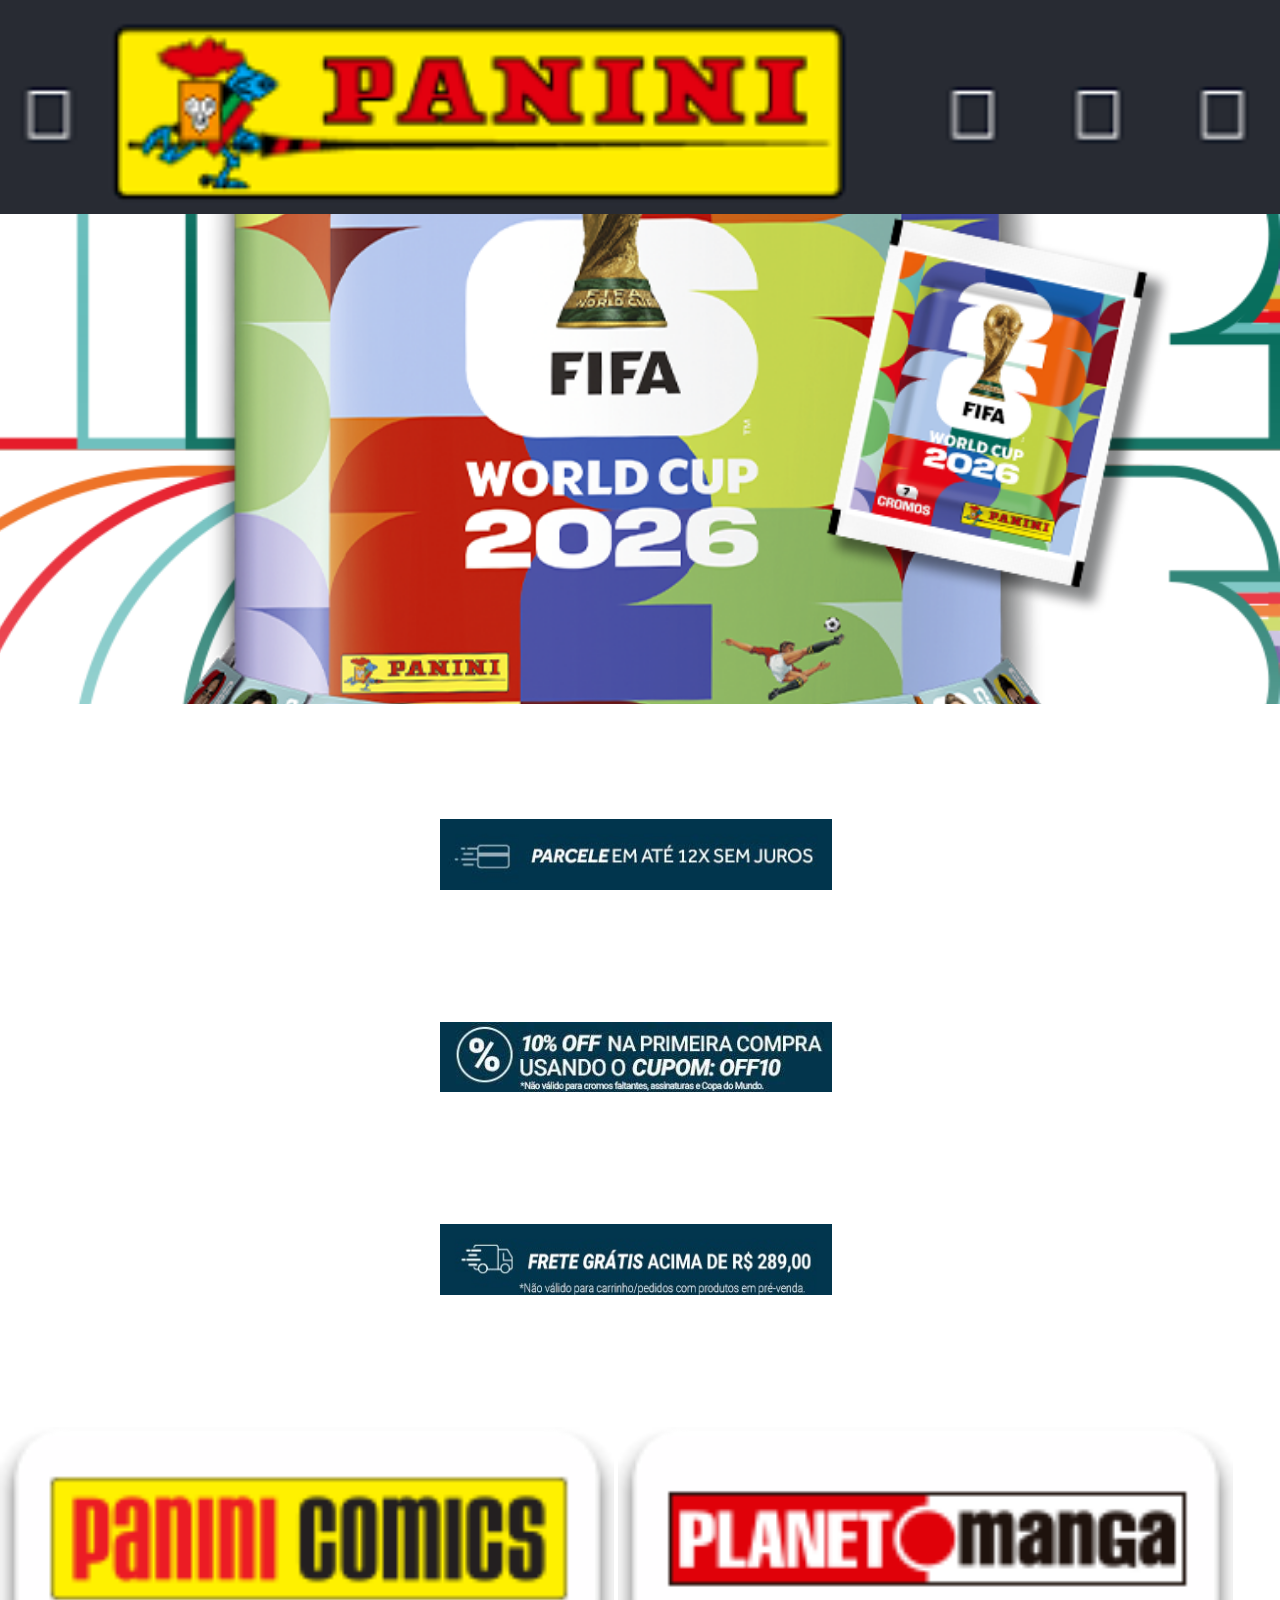
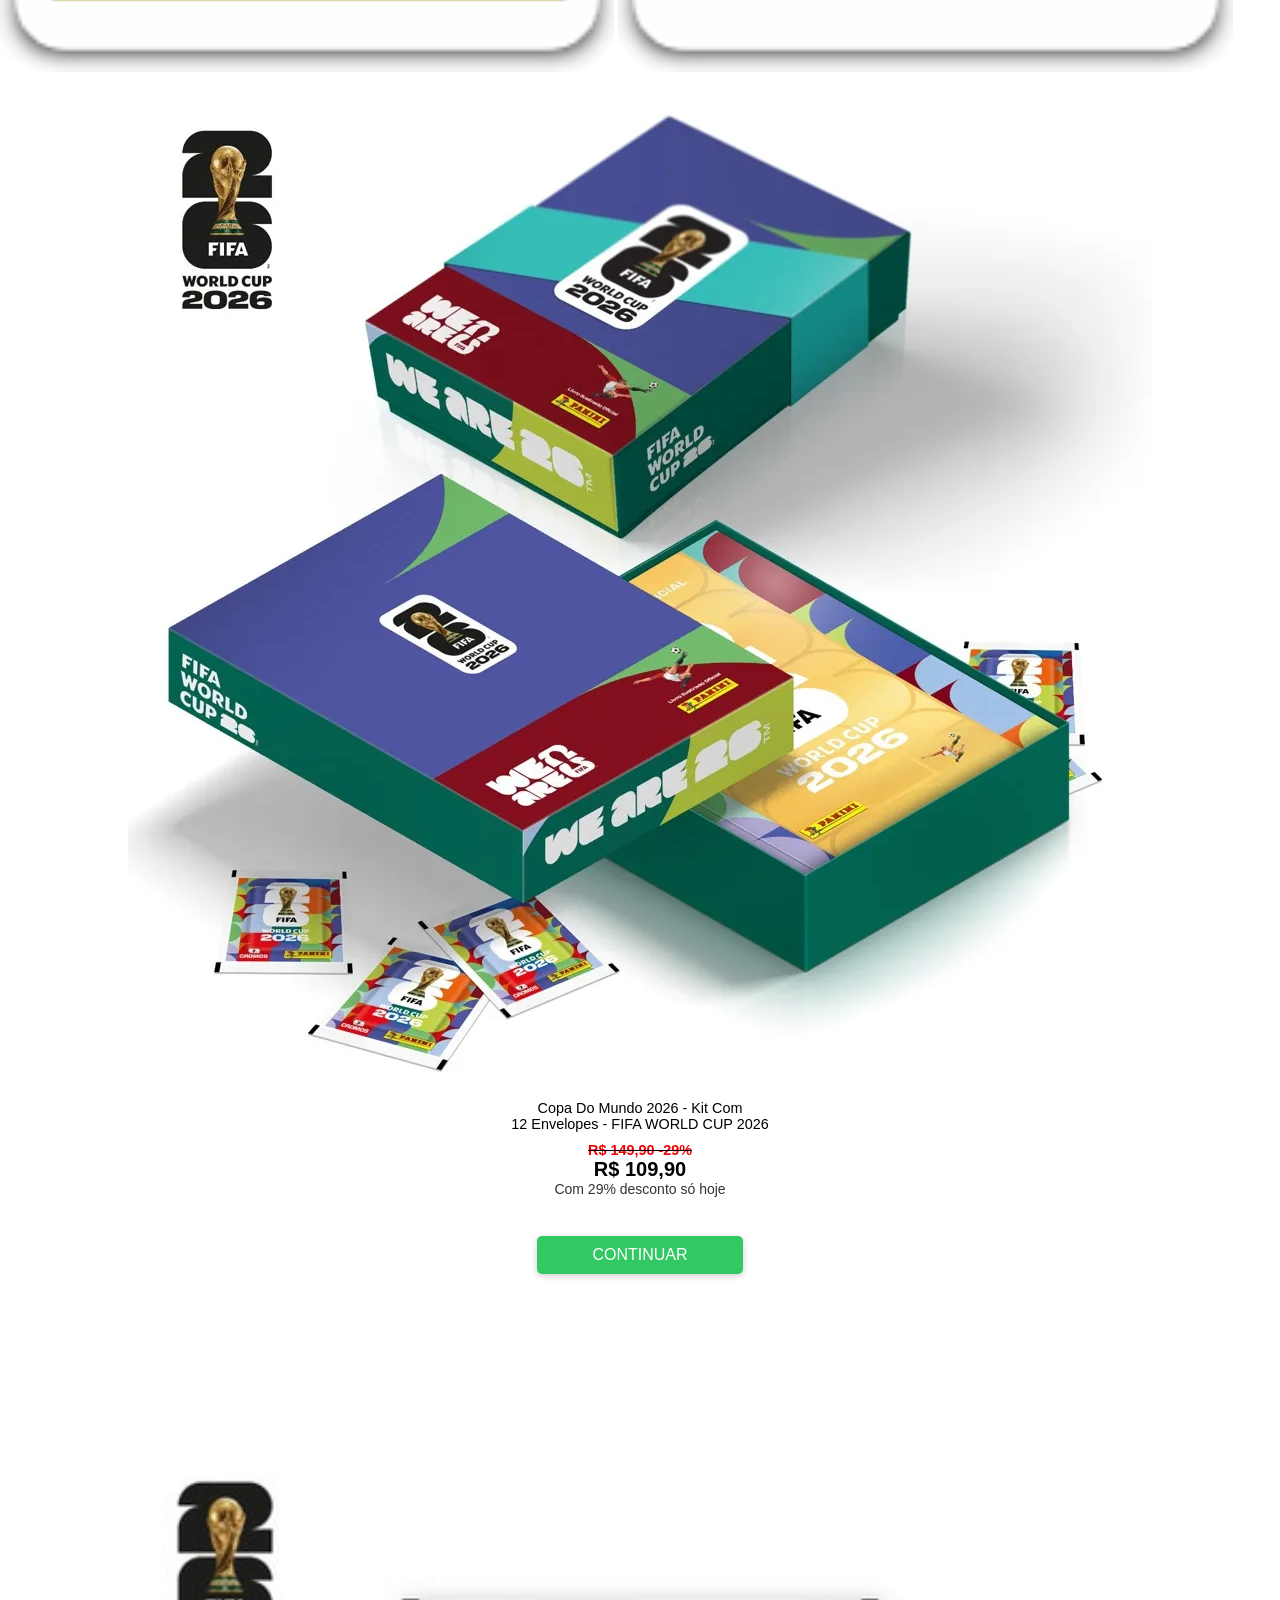
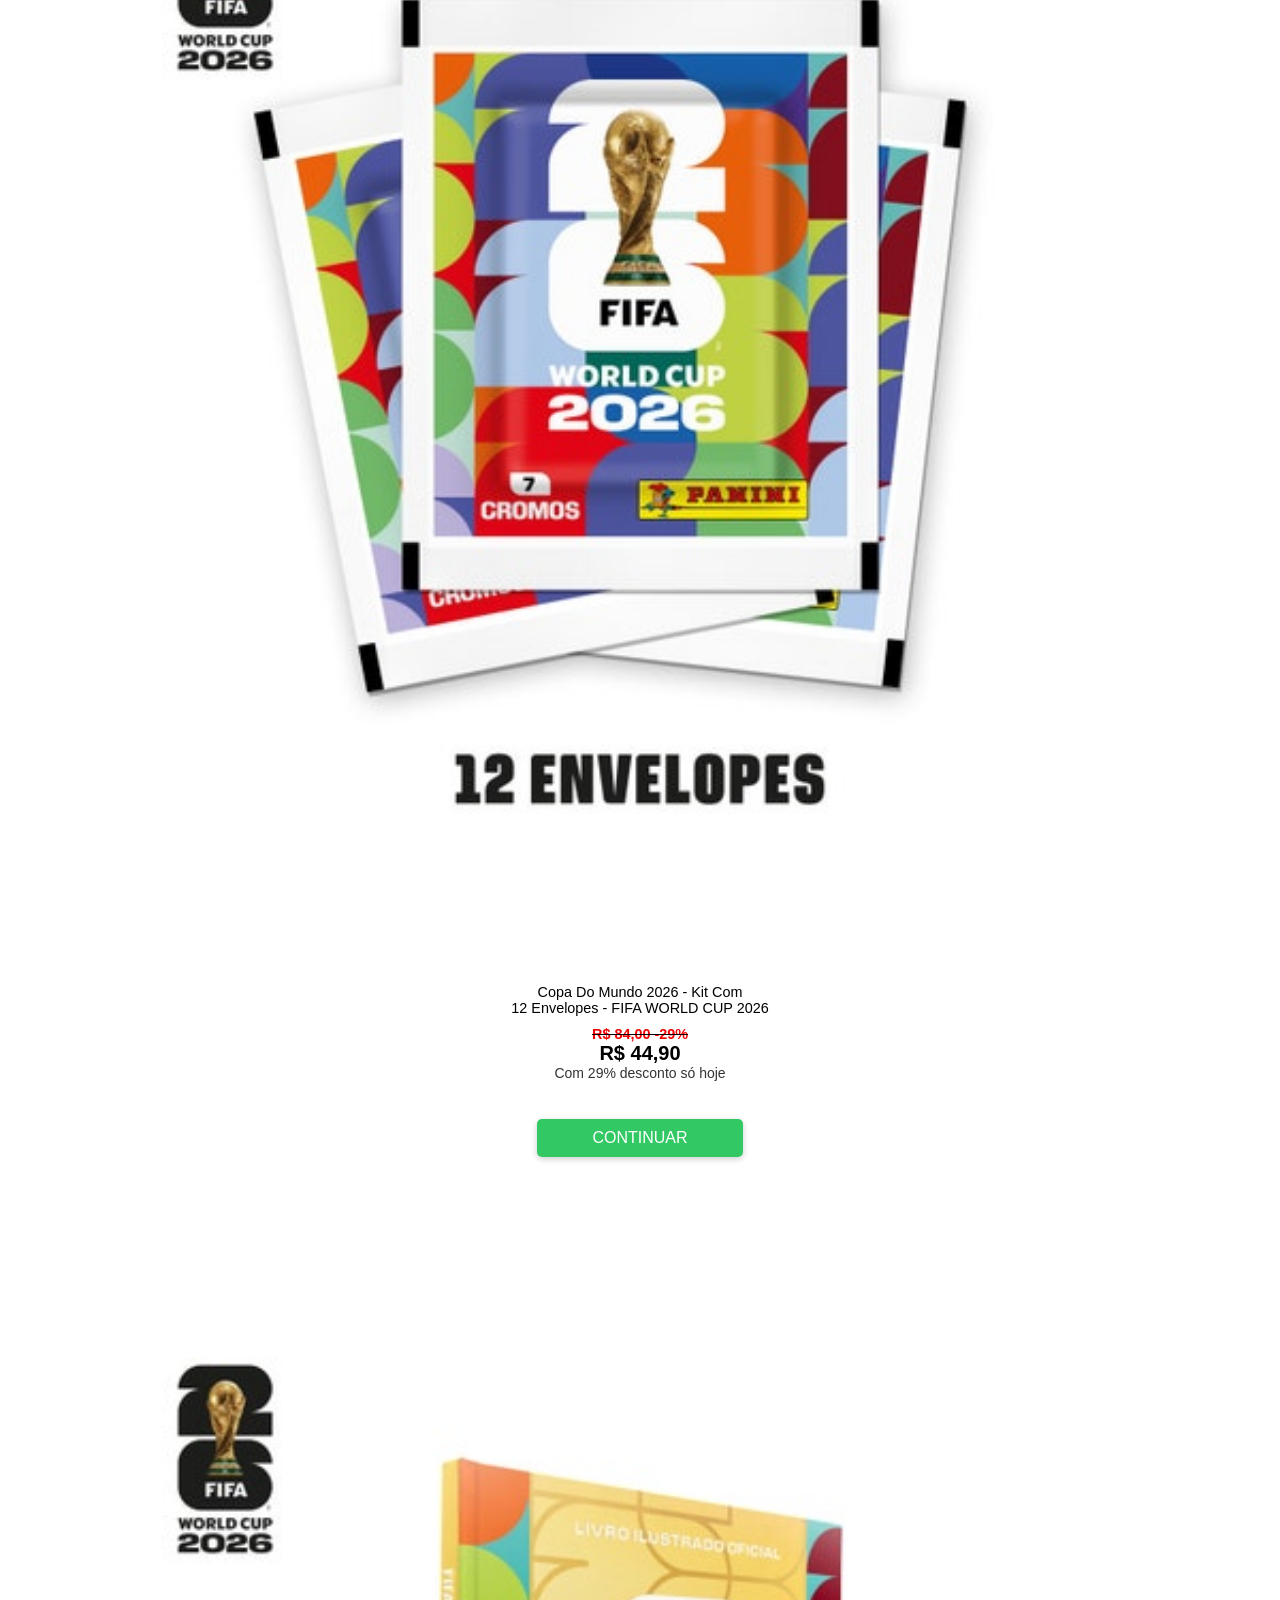
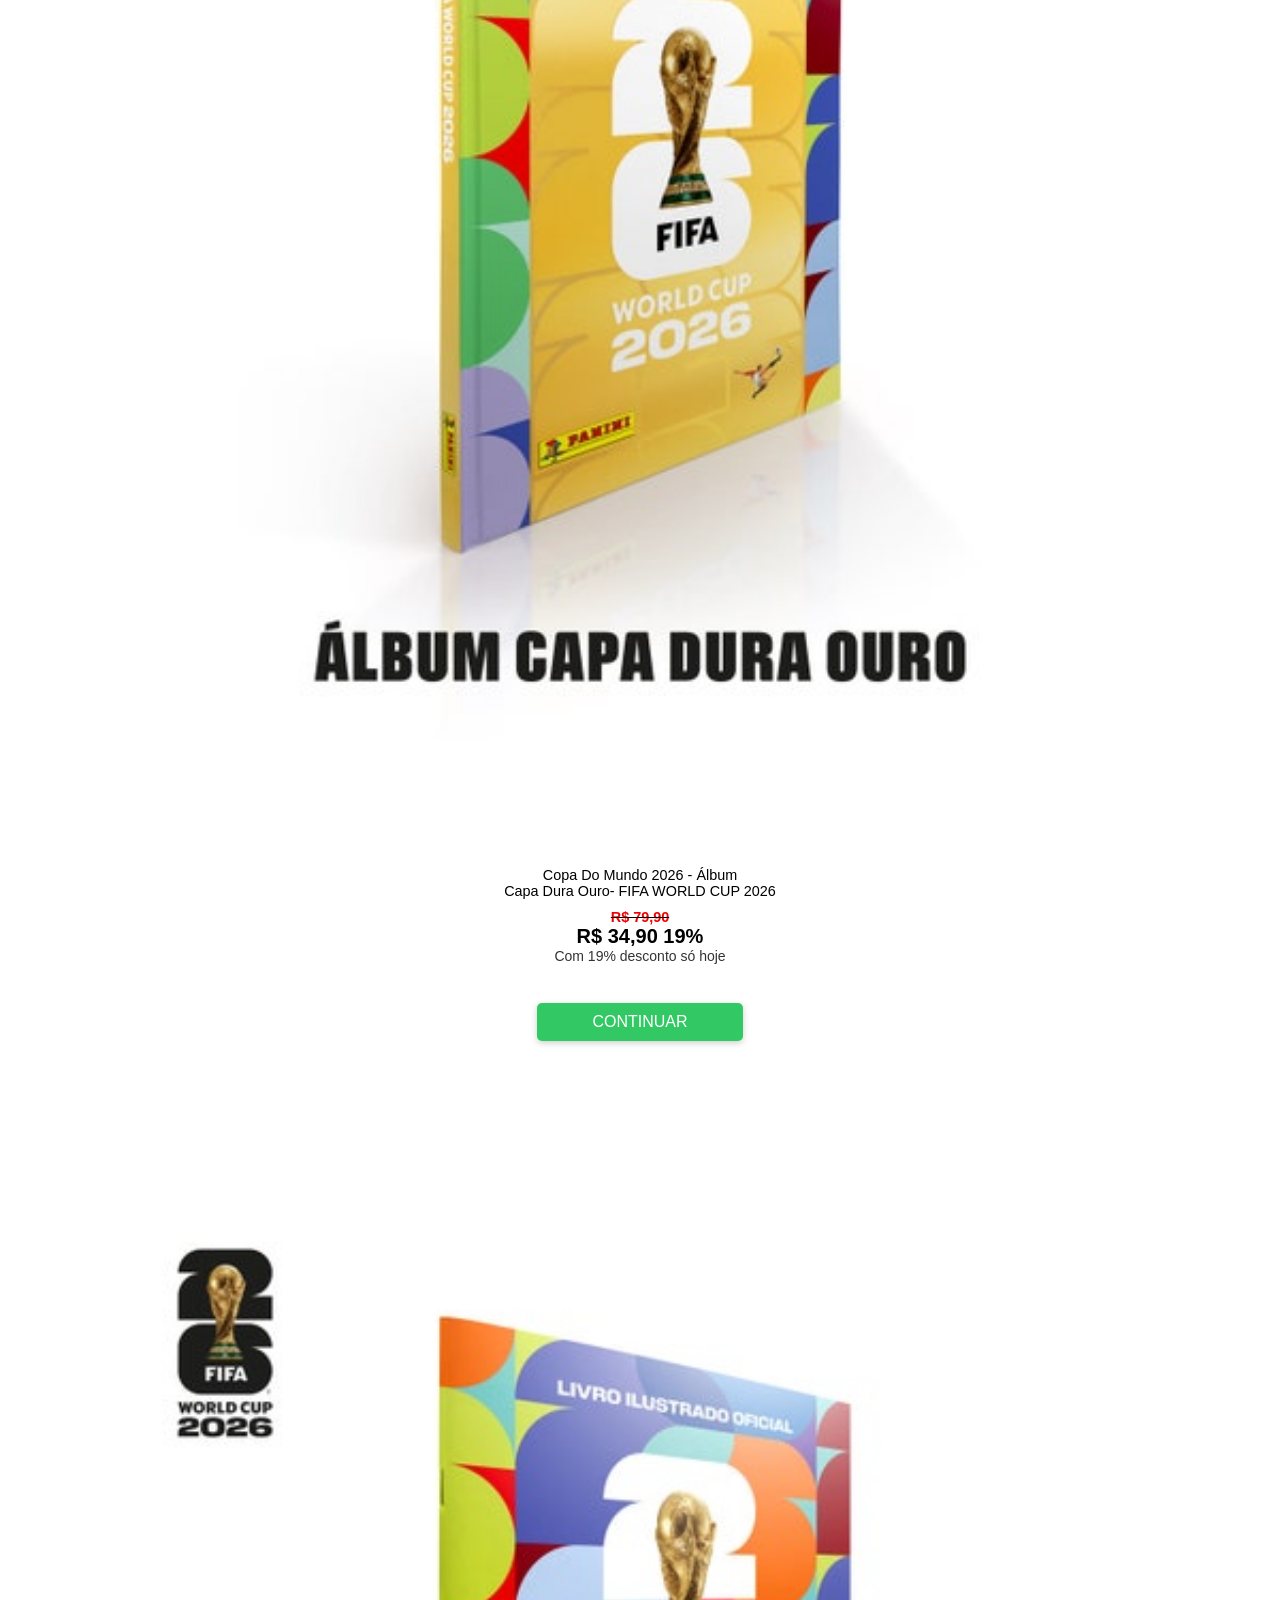
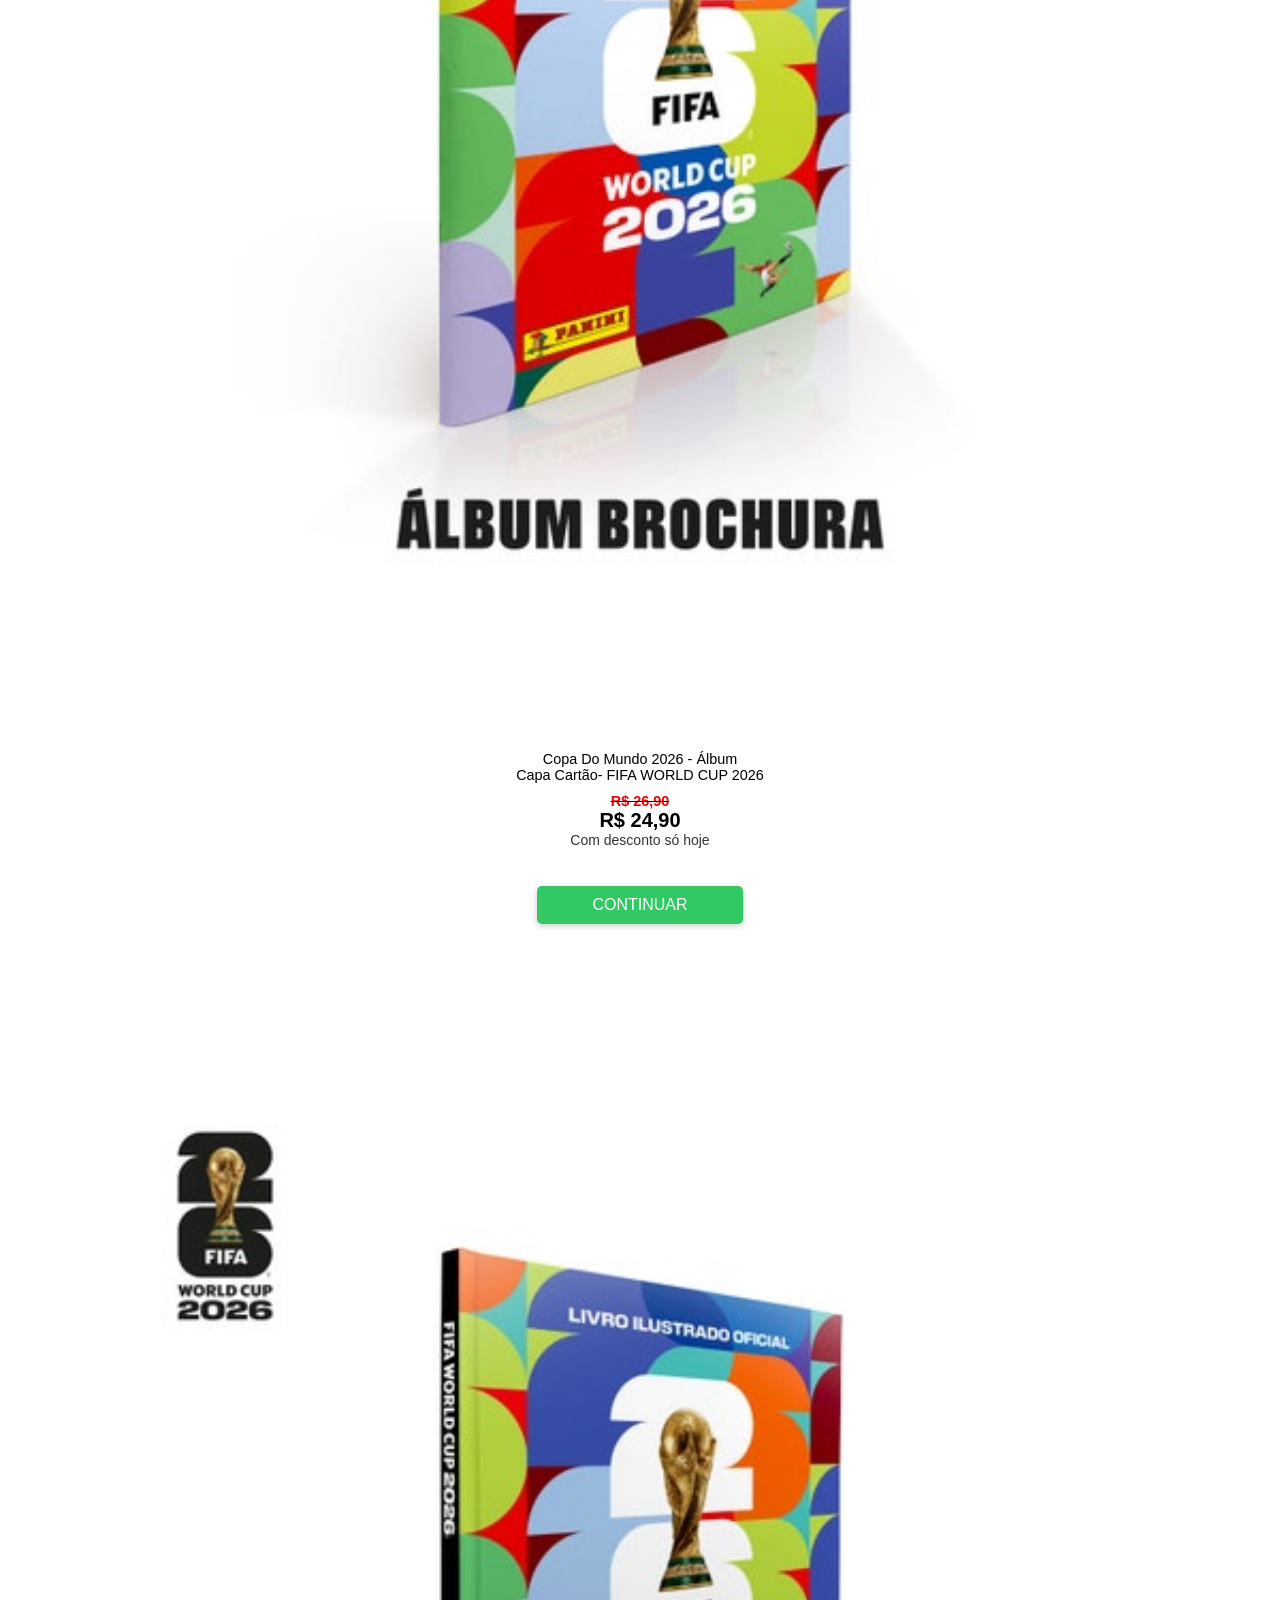
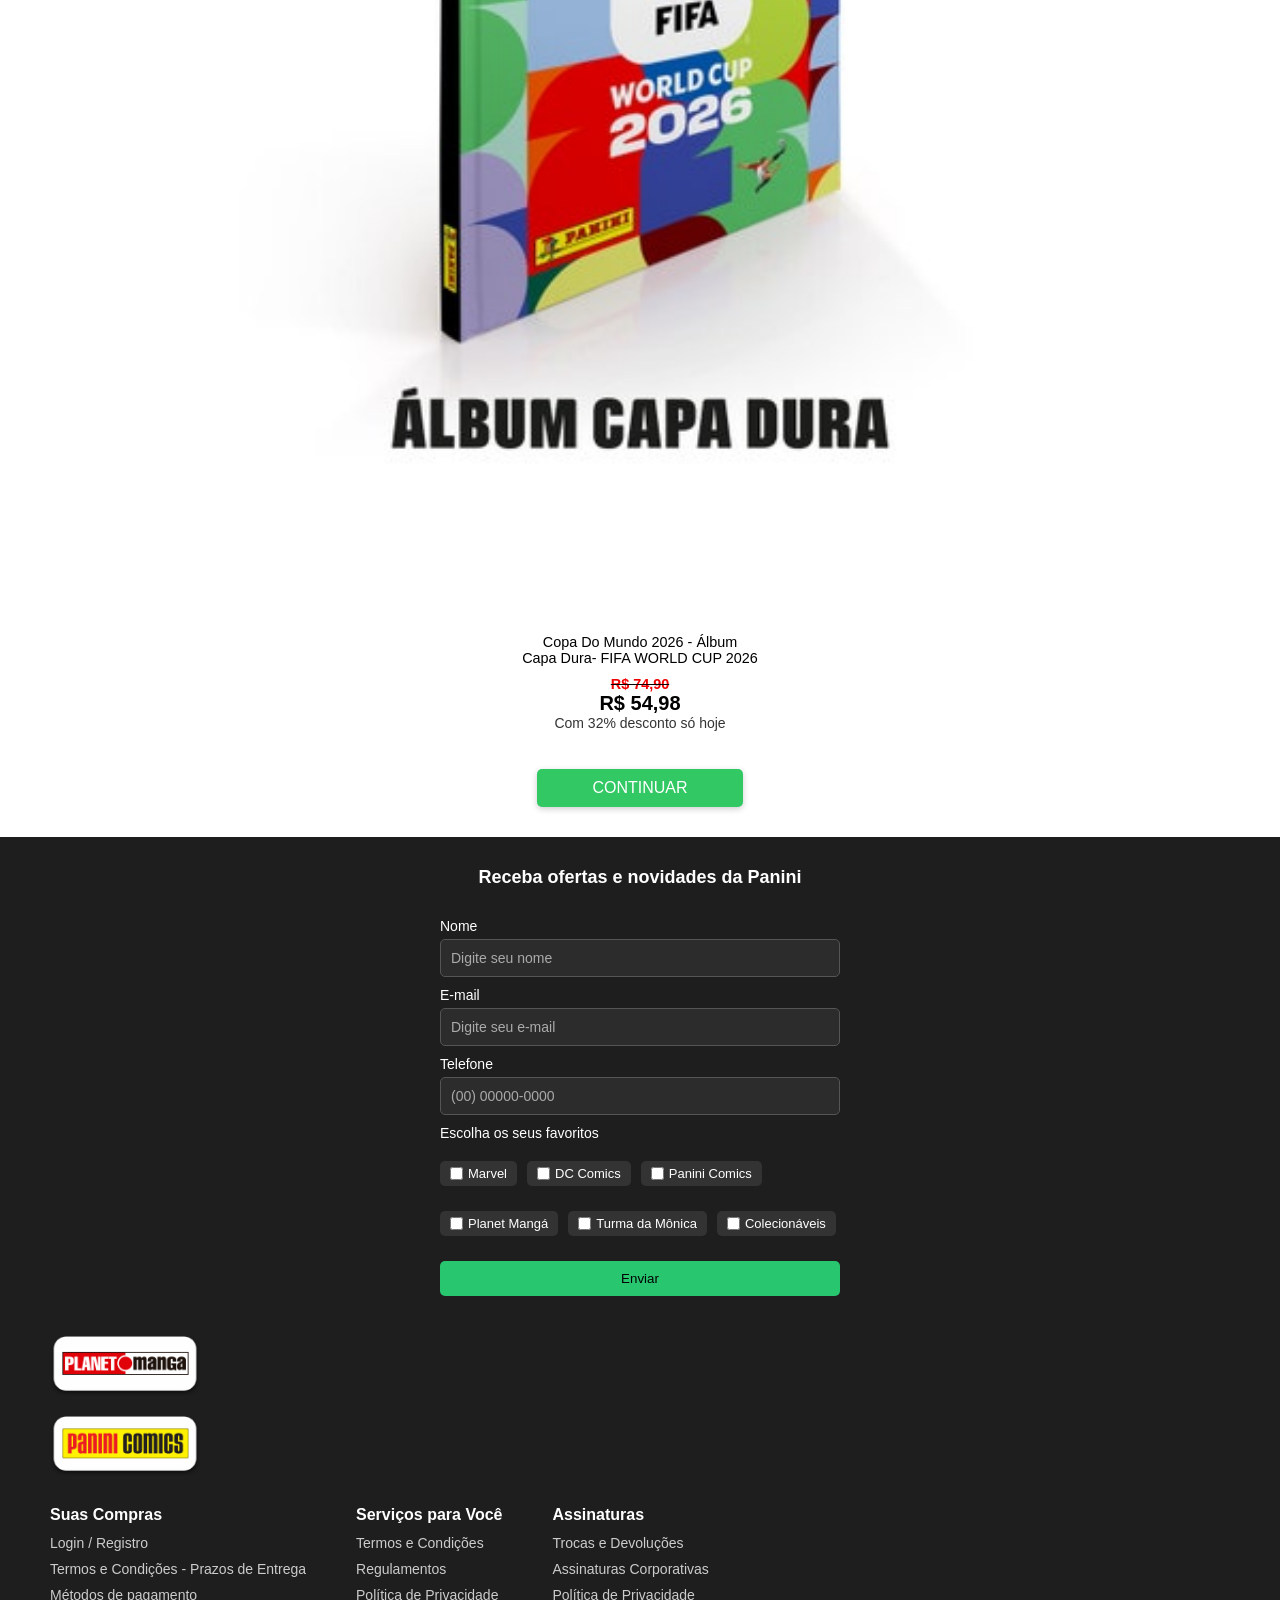
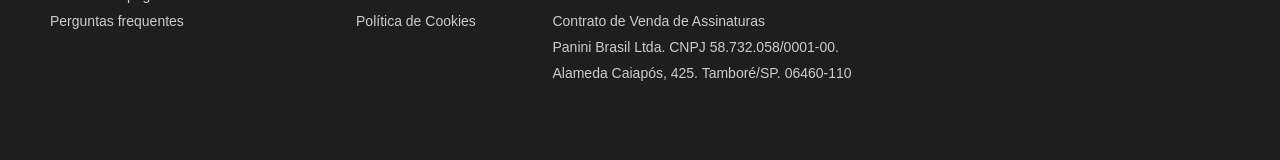
==== loja.html @ f1227d95 "Add files via upload" ====
<!DOCTYPE html>
<html lang="en">
<head>
    <meta charset="UTF-8">
    <meta name="viewport" content="width=device-width, initial-scale=1.0">
    <link rel="stylesheet" href="style.css">
    <title>Panini</title>
</head>
<body>
    <header class="Cabeçalho">
        <div cabeçalho_imagem>
            <img src="Captura de tela 2026-05-05 182634.png" alt="" class="imagem">

        </div>

    </header>
<div class="slider">

  <img class="slide active" src="BANNER_MOBILE_FIFA-WORLD-CUP-2026_LAN_AMENTO.png">
  <img class="slide" src="BANNER_MOBILE_TODAS-AS-COPAS_LAN_AMENTO_V2.png">
  <img class="slide" src="Captura de tela 2026-05-05 222147.png">
  <img class="slide" src="BANNER_MOBILE_FIFA-WORLD-CUP-2026_LAN_AMENTO.png">
  <img class="slide" src="BANNER_MOBILE_TODAS-AS-COPAS_LAN_AMENTO_V2.png">

</div>
<section class="Corpo">
<div cabeçalho_imagem1>
            <img src="12-vezes-_-400x72-_1.jpg" alt="" class="imagem1">

        </div>

        
        </section>
        <section class="Corpo">
<div cabeçalho_imagem1>
            <img src="Selo.png" alt="" class="imagem1">

        </div>

        
        </section>
        <section class="Corpo">
<div cabeçalho_imagem1>
            <img src="Selo_-_B2C_V5.jpg" alt="" class="imagem1">

        </div>

        
        </section>

                <section class="Corpo1">
<div cabeçalho_imagem2>
            <img src="Panini_Comics_LOGO_LICENCA3_170x68_1.png" alt="" class="imagem2">
            <img src="Manga_LOGO_LICENCA3_170x68_1.png" alt="" class="imagem2">

        </div>

        
        </section>


<script>
  let index = 0;
  const slides = document.querySelectorAll(".slide");

  function showSlide() {
    slides.forEach((s) => s.classList.remove("active"));
    slides[index].classList.add("active");

    index++;

    if (index >= slides.length) {
      index = 0;
    }
  }

  showSlide(); // inicia

  setInterval(showSlide, 3000); // 🔥 troca a cada 3 segundos
</script>
       <div class="Pacotesdefigutinhas">
        <img src="kit.webp" class="figurinha1">
          </div>
           <div class="Primeirafiguradescrição">
   <p class="Primeiro">
          Copa Do Mundo 2026 - Kit Com<br>
          12 Envelopes - FIFA WORLD CUP 2026
   </p>

        </div>
        <div class="valores">
        <h3 class="antigo">
            R$ 149,90  -29%
        </h3>
         <h4>
            R$ 109,90
        </h4>
        
        <p class="desconto">
            Com 29% desconto só hoje
        </p>
        </div>
        <div class="centralbtn"> 
         <!-- <button class="btn1">
     Compra Agora
   </button> -->
   <button class="btn1" onclick="window.location.href='https://ggcheckout.app/checkout/v2/ZpcfW1Qu3Il0iBDVrk6B'">
  CONTINUAR
</button>
   </div>

<section class="Pacotesdefigutinhas1">


    <div class="Pacotesdefigutinhas">
        <img src="12_evelopes_2.jpg" alt="" class="figurinha1">
          </div>
           <div class="Primeirafiguradescrição">
   <p class="Primeiro">
          Copa Do Mundo 2026 - Kit Com<br>
          12 Envelopes - FIFA WORLD CUP 2026
   </p>

        </div>
        <div class="valores">
        <h3 class="antigo">
            R$ 84,00  -29%
        </h3>
         <h4>
            R$ 44,90
        </h4>
        
        <p class="desconto">
            Com 29% desconto só hoje
        </p>
        </div>
        <div class="centralbtn"> 
         <!-- <button class="btn1">
     Compra Agora
   </button> -->
   <button class="btn1" onclick="window.location.href='https://ggcheckout.app/checkout/v2/ACjMr2fKM9ZWizwHenpO'">
  CONTINUAR
</button>
   </div>

    <div class="Pacotesdefigutinhas">
        <img src="capa_dura_ouro_-_de_p_.jpg" alt="" class="figurinha1">
    </div>

    <div class="Primeirafiguradescrição">
   <p class="Primeiro">
          Copa Do Mundo 2026 - Álbum<br>
          Capa Dura Ouro- FIFA WORLD CUP 2026
          
   </p>

        </div>
        <div class="valores">
        <h3 class="antigo">
            R$ 79,90
        </h3>
         <h4>
            R$ 34,90  19% 
        </h4>
        
        <p class="desconto">
            Com   19% desconto só hoje
        </p>
        </div>
        <div class="centralbtn"> 
        <button class="btn1" onclick="window.location.href='https://ggcheckout.app/checkout/v2/kQ5PsTJ5ajFWFelCiAhM'">
  CONTINUAR
</button>
   </div>

     <div class="Pacotesdefigutinhas">
        <img src="brochura_-_de_p__1.jpg" alt="" class="figurinha1">
    </div>

    <div class="Primeirafiguradescrição">
   <p class="Primeiro">
          Copa Do Mundo 2026 - Álbum<br>
          Capa Cartão- FIFA WORLD CUP 2026
          
   </p>

        </div>
        <div class="valores">
        <h3 class="antigo">
            R$ 26,90
        </h3>
         <h4>
            R$ 24,90
        </h4>
        
        <p class="desconto">
            Com desconto só hoje
        </p>
        </div>
        <div class="centralbtn"> 
        <button class="btn1" onclick="window.location.href='https://ggcheckout.app/checkout/v2/TeWWchHfdb04dztQH4a3'">
  CONTINUAR
</button>
   </div>

    <div class="Pacotesdefigutinhas">
        <img src="capa_dura_-_de_p__2.jpg" alt="" class="figurinha1">
    </div>

      <div class="Primeirafiguradescrição">
   <p class="Primeiro">
          Copa Do Mundo 2026 - Álbum<br>
          Capa Dura- FIFA WORLD CUP 2026
          
   </p>

        </div>
        <div class="valores">
        <h3 class="antigo">
            R$ 74,90
        </h3>
         <h4>
            R$ 54,98
        </h4>
        
        <p class="desconto">
            Com 32% desconto só hoje
        </p>
        </div>
        <div class="centralbtn"> 
       <button class="btn1" onclick="window.location.href='https://ggcheckout.app/checkout/v2/fBcivgC7fq2JeqJNM4C5'">
  CONTINUAR
</button>
   </div>


</section>
<!-- 
<section class="descriçãos">
    <h5 >
        Seja muito bem-vindo ao site oficial da Panini! Aqui, 
        você encontra as melhores histórias em quadrinhos,
         mangás e colecionáveis do Brasil.
    </h5>



</section>

<section class="descriçãos">
    <h6 >
       Marvel e DC Comics
    </h6>

    <p class="desc2">
        Em nossa coleção da Marvel, temos quadrinhos dos Vingadores, X-Men, Capitão América, Homem-Aranha, Demolidor e Quarteto Fantástico. Já na coleção DC Comics, você encontra HQs do Batman, Superman, Flash, Lanterna Verde, Liga da Justiça, Mulher-Maravilha e Sandman.
    </p>

    

</section>

<section class="descriçãos">
    <h6 >
       Mangás e Animes
    </h6>

    <p class="desc2">
       Nossa seção Planet Mangá foi feita especialmente para os fãs dos quadrinhos japoneses, com títulos como Naruto, One Piece, Demon Slayer, Dragon Ball, Jujutsu Kaisen, Chainsaw Man e Berserk. Confira também nossos kits de mangás e box de mangás para colecionadores.
    </p>

    

</section>

<section class="descriçãos">
    <h6 >
       Turma da Mônica
    </h6>

    <p class="desc2">
      No site da Panini, você também pode adquirir os famosos gibis e almanaques da Turma da Mônica, amados por leitores de todas as idades, incluindo as aventuras da Turma da Mônica Jovem e graphic novels.
    </p>

    

</section>

<section class="descriçãos">
    <h6 >
       Panini Comics e Books
    </h6>

    <p class="desc2">
     Em nossa loja online, você ainda encontra obras como Star Wars, Conan, as aclamadas HQs de The Walking Dead, o universo sombrio de Spawn, as aventuras épicas de Invencível e quadrinhos da Disney. Explore também nossos Panini Books com conteúdo premium.
    </p>

    

</section>


<section class="descriçãos">
    <h6 >
       Colecionáveis e Novidade
    </h6>

    <p class="desc2">
    Para os colecionadores, temos álbuns de figurinhas e cards de esportes e entretenimento. Fique por dentro das novidades e pré-vendas em primeira mão.
    </p>

    

</section>

<section class="descriçãos">
    <h6 >
       Assinaturas e Promoções
    </h6>

    <p class="desc2">
   Na Panini, você pode fazer assinaturas dos seus quadrinhos favoritos e recebê-los sem sair de casa! Confira também nosso saldão, cheio de promoções incríveis, para você completar suas coleções!
    </p>

    

</section> -->
<footer class="rodape">
  <h3>Receba ofertas e novidades da Panini</h3>

  <form class="form-rodape">
    <label for="nome">Nome</label>
    <input type="text" id="nome" placeholder="Digite seu nome">

    <label for="email">E-mail</label>
    <input type="email" id="email" placeholder="Digite seu e-mail">

    <label for="telefone">Telefone</label>
    <input type="tel" id="telefone" placeholder="(00) 00000-0000">

    <label>Escolha os seus favoritos</label>
    <div class="checkboxes">
      <label><input type="checkbox"> Marvel</label>
      <label><input type="checkbox"> DC Comics</label>
      <label><input type="checkbox"> Panini Comics</label>
      <label><input type="checkbox"> Planet Mangá</label>
      <label><input type="checkbox"> Turma da Mônica</label>
      <label><input type="checkbox"> Colecionáveis</label>
    </div>

    <button type="submit">Enviar</button>
  </form>

  <footer class="rodape-completo">
  <!-- Logos -->
  <div class="rodape-logos">
    <img src="Manga_LOGO_LICENCA3_170x68_1.png" alt="Panini" class="logo-panini">
    <img src="Panini_Comics_LOGO_LICENCA3_170x68_1.png" alt="Venda Panini" class="logo-venda-panini">
  </div>

  <!-- Links do footer -->
  <div class="rodape-links">
    <div class="links-bloco">
      <h4>Suas Compras</h4>
      <ul>
        <li><a href="#">Login / Registro</a></li>
        <li><a href="#">Termos e Condições - Prazos de Entrega</a></li>
        <li><a href="#">Métodos de pagamento</a></li>
        <li><a href="#">Perguntas frequentes</a></li>
      </ul>
    </div>

    <div class="links-bloco">
      <h4>Serviços para Você</h4>
      <ul>
        <li><a href="#">Termos e Condições</a></li>
        <li><a href="#">Regulamentos</a></li>
        <li><a href="#">Política de Privacidade</a></li>
        <li><a href="#">Política de Cookies</a></li>
      </ul>
    </div>

    <div class="links-bloco">
      <h4>Assinaturas</h4>
      <ul>
        <li><a href="#">Trocas e Devoluções</a></li>
        <li><a href="#">Assinaturas Corporativas</a></li>
        <li><a href="#">Política de Privacidade</a></li>
        <li><a href="#">Contrato de Venda de Assinaturas</a></li>

        <li><a href="#">Panini Brasil Ltda. CNPJ 58.732.058/0001-00.</a></li>
        <li><a href="#">Alameda Caiapós, 425. Tamboré/SP. 06460-110</a></li>
      </ul>
    </div>
  </div>
</footer>
</footer>
    
</body>
</html>
---- style.css ----
body {
  margin: 0;
  padding: 0;
}
.cabeçalho_imagem{
    justify-content: center;
}

.imagem{
    width: 100%;
    margin: 0%;
}

* {
  margin: 0;
  padding: 0;
  box-sizing: border-box;
}

.slider {
    margin: -1%;
  width: 101%;
  height: 490px;
  position: relative;
  overflow: hidden;
}

.slide {
  position: absolute;
  width: 100%;
  height: 100%;
  object-fit: cover;

  opacity: 0;
  transition: opacity 1s ease-in-out; /* 🔥 suave */
}

.slide.active {
  opacity: 1;
}

.Corpo {  /* ou qualquer container da imagem */
    display: flex;
    justify-content: center; /* centraliza horizontalmente */
    align-items: center;     /* centraliza verticalmente */
    margin-top: 10%;
    margin: 10%;
  
}

.imagem1 {
    width: 98%;
    margin: 0; /* remove margens extras */
}

.cabeçalho_imagem2{
    display: flex;
    justify-content: center; /* centraliza horizontalmente */
    align-items: center;     /* centraliza verticalmente */
   
    margin:0%;
}
.imagem2 {
    width: 48%;
    margin: 0; /* remove margens extras */
}
.Pacotesdefigutinhas{
 justify-content: center;
 display: flex;
 
}
.Pacotesdefigutinhas1{
     justify-content: center;
}
.figurinha1{
   width: 80%;
}
.Primeiro{
    text-align: center;
    font-family: 'Roboto', sans-serif; /* fonte moderna e limpa */
    font-size: 0.9rem; /* ajuste conforme necessário */
    font-weight: 500; /* deixa o texto mais destacado */
    color: #000; /* cor preta, mas você pode mudar */
    margin-bottom: 10px;
}
.valores{
    text-align: center;
    font-family: 'Roboto', Arial, sans-serif; /* limpa e moderna */
    font-weight: 700;
     font-size: 20px;
}
.desconto{
    font-weight: 400;  /* normal */
    font-size: 14px;   /* menor */
    color: #333;       /* um pouco mais claro */
    /* text-decoration: line-through;  */
    text-decoration-color: #888; /* garante que a linha seja cinza */
}

.antigo{
    color: #f00000;       /* um pouco mais claro */
    text-decoration: line-through; /* linha riscada */
    text-decoration-color: #000000; /* garante que a linha seja cinza */
    font-size: 0.9rem;
  
   
}
.btn1 {
    font-size: 1rem;
    display: inline-flex; /* respeita a largura do conteúdo */
    justify-content: center;
    align-items: center;
    background-color:  #32c964;
    color: rgb(255, 255, 255);
    padding: 10px 55px; /* botão mais “gordinho” */
    border: none;
    border-radius: 5px;
    cursor: pointer;
    font-family: 'Roboto', sans-serif;
    font-weight: 500;
    text-align: center;
    margin: 0 auto 30px auto; /* centraliza e dá espaço abaixo do botão */
    width: auto; /* não ocupar 100% */
    box-shadow: 0 2px 6px rgba(0,0,0,0.2); /* sombra leve para destacar */
    transition: 0.3s; /* efeito suave */
    margin-top: 3%;

     /* pulsar */
    animation: pulsar 1.2s infinite; /* duração 1.2s, repetição infinita */
}

@keyframes pulsar {
    0% {
        transform: scale(1);
    }
    50% {
        transform: scale(1.1); /* aumenta 10% */
    }
    100% {
        transform: scale(1);
    }
}
/* efeito hover opcional para botão */
.btn1:hover {
    background-color: #06a32d; 
}
.centralbtn{
    display: flex;
}

.rodape {
    background-color: #1e1e1e; /* fundo escuro */
    color: #fff;
    padding: 30px;
    font-family: 'Roboto', sans-serif;
}

.rodape h3 {
    margin-bottom: 20px;
    font-size: 18px;
    text-align: center;
}

.form-rodape {
    display: flex;
    flex-direction: column;
    max-width: 400px;
    margin: 0 auto;
}

.form-rodape label {
    margin-top: 10px;
    margin-bottom: 5px;
    font-size: 14px;
}

.form-rodape input[type="text"],
.form-rodape input[type="email"],
.form-rodape input[type="tel"] {
    padding: 10px;
    border-radius: 5px;
    border: 1px solid #555;
    background-color: #2c2c2c;
    color: #fff;
    font-size: 14px;
}

.form-rodape input::placeholder {
    color: #aaa;
}

.checkboxes {
    display: flex;
    flex-wrap: wrap;
    gap: 10px;
    margin-top: 5px;
}

.checkboxes label {
    background-color: #333;
    padding: 5px 10px;
    border-radius: 5px;
    font-size: 13px;
    display: flex;
    align-items: center;
    cursor: pointer;
}

.checkboxes input[type="checkbox"] {
    margin-right: 5px;
}

.form-rodape button {
    margin-top: 20px;
    padding: 10px 0;
    border: none;
    border-radius: 5px;
    background-color: #28c76f;
    color: #000;
    font-weight: 500;
    cursor: pointer;
    transition: 0.3s;
}

.form-rodape button:hover {
    background-color: #06a32d;
}

.rodape-completo {
    background-color: #1e1e1e;
    color: #fff;
    padding: 40px 20px;
    font-family: 'Roboto', sans-serif;
}

.rodape-logos {
    display: flex;
    flex-direction: column;
    gap: 20px;
    margin-bottom: 30px;
}

.rodape-logos img {
    max-width: 150px;
    height: auto;
}

/* Layout dos links */
.rodape-links {
    display: flex;
    flex-wrap: wrap;
    gap: 50px;
}

.links-bloco h4 {
    font-size: 16px;
    margin-bottom: 10px;
    font-weight: 700;
}

.links-bloco ul {
    list-style: none;
    padding: 0;
}

.links-bloco li {
    margin-bottom: 8px;
}

.links-bloco a {
    color: #ccc;
    text-decoration: none;
    font-size: 14px;
    transition: 0.3s;
}

.links-bloco a:hover {
    color: #fff;
    text-decoration: underline;
}

/* Responsivo para mobile */
@media (max-width: 600px) {
    .rodape-links {
        flex-direction: column;
        gap: 20px;
    }

    .rodape-logos {
        align-items: center;
    }
}

h5{
    font-size: 2rem;
    font-weight: 900;
     font-family: 'Roboto', Arial, sans-serif; /* limpa e moderna */
}
h6{
    margin-top: 10%;
    font-size: 2rem;
    font-weight: 900;
     font-family: 'Roboto', Arial, sans-serif; /* limpa e moderna */
}
.desc2{
     font-size: 0.9rem;
    font-weight: 100;
    font-family: 'Franklin Gothic Medium', 'Arial Narrow', Arial, sans-serif;
}
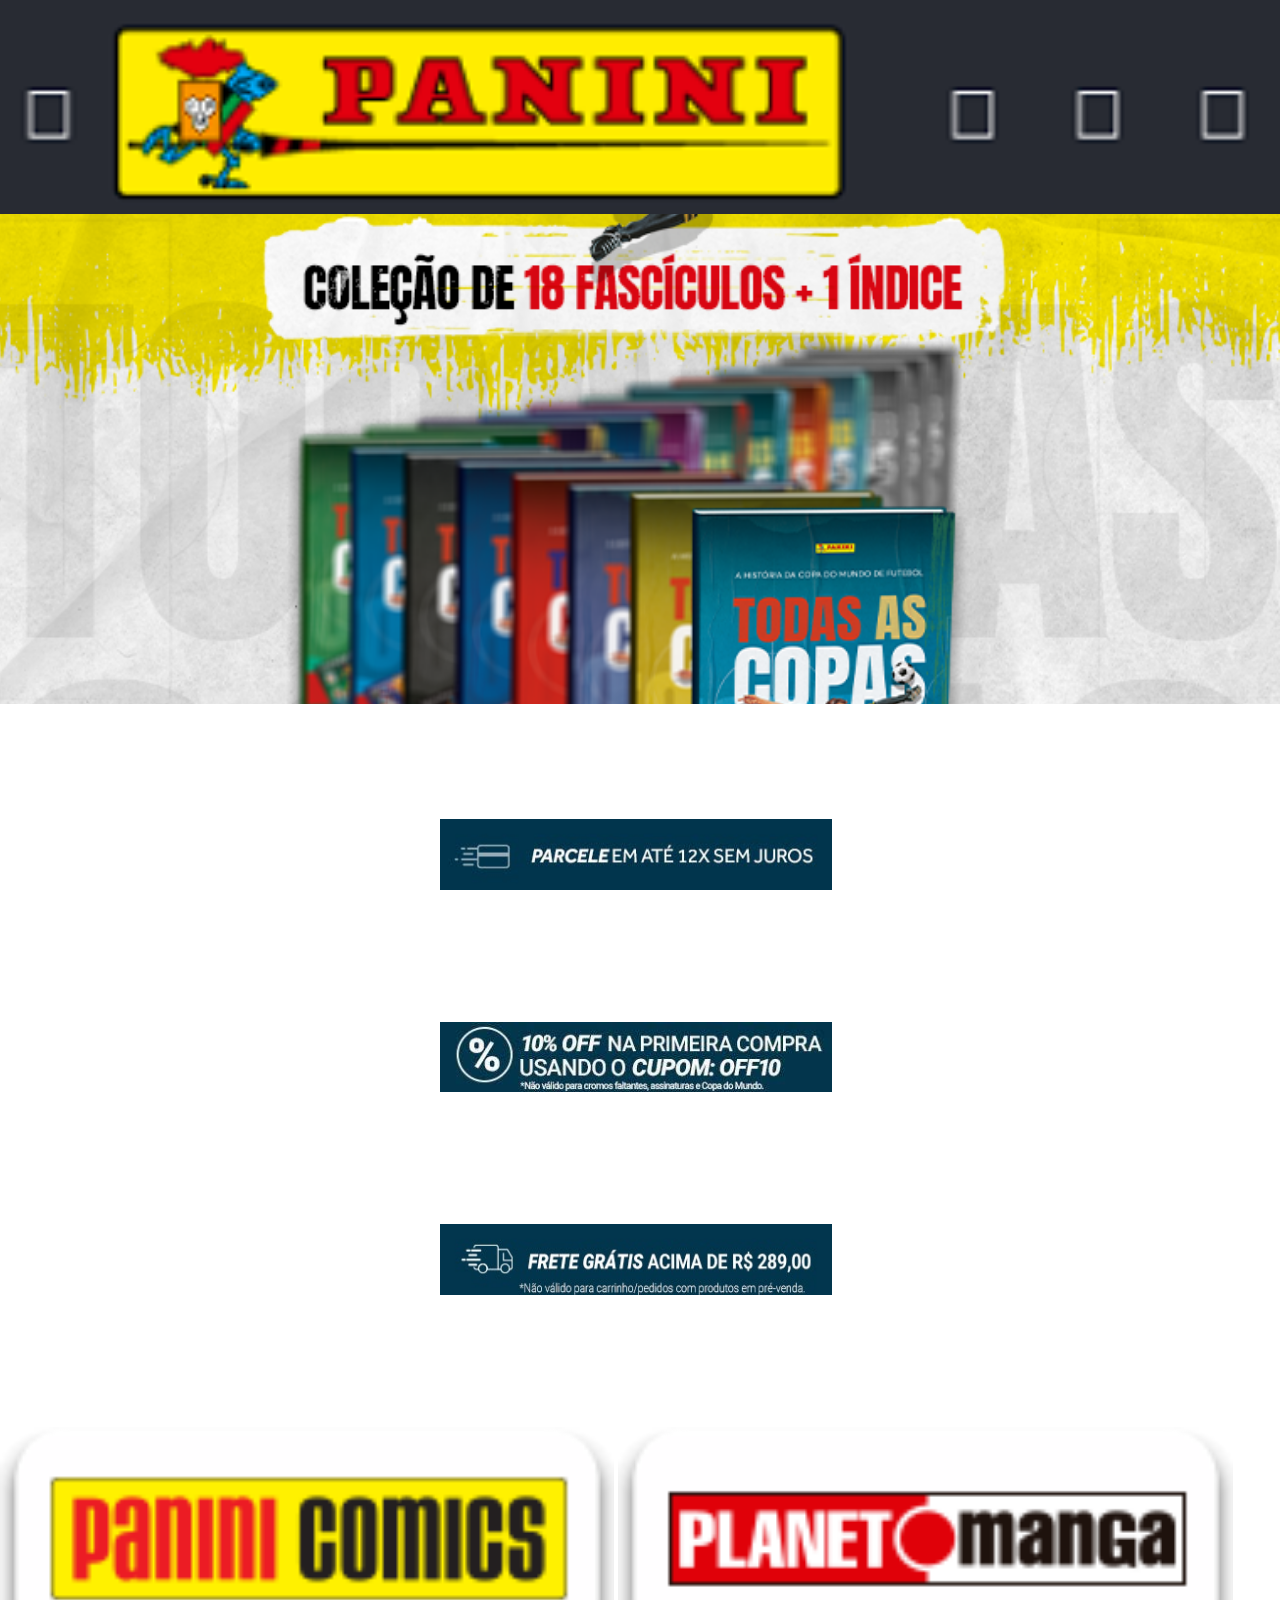
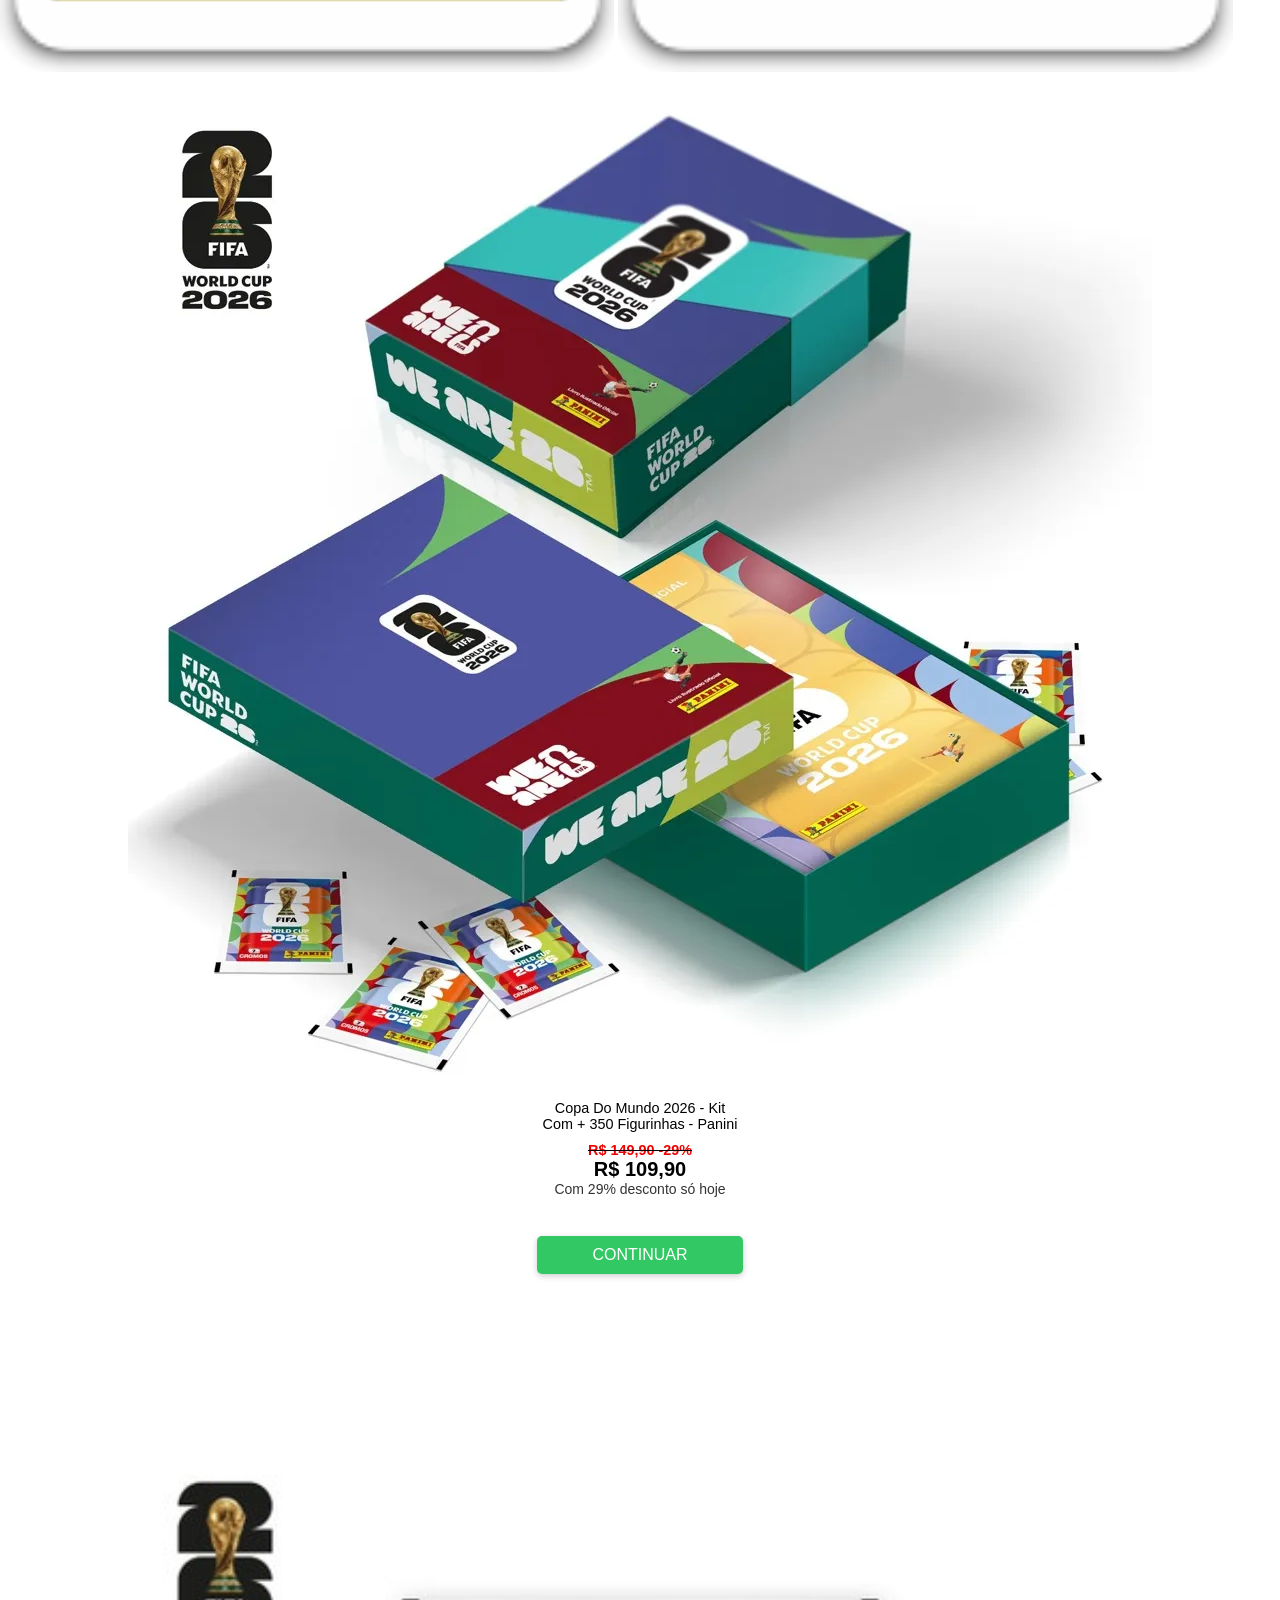
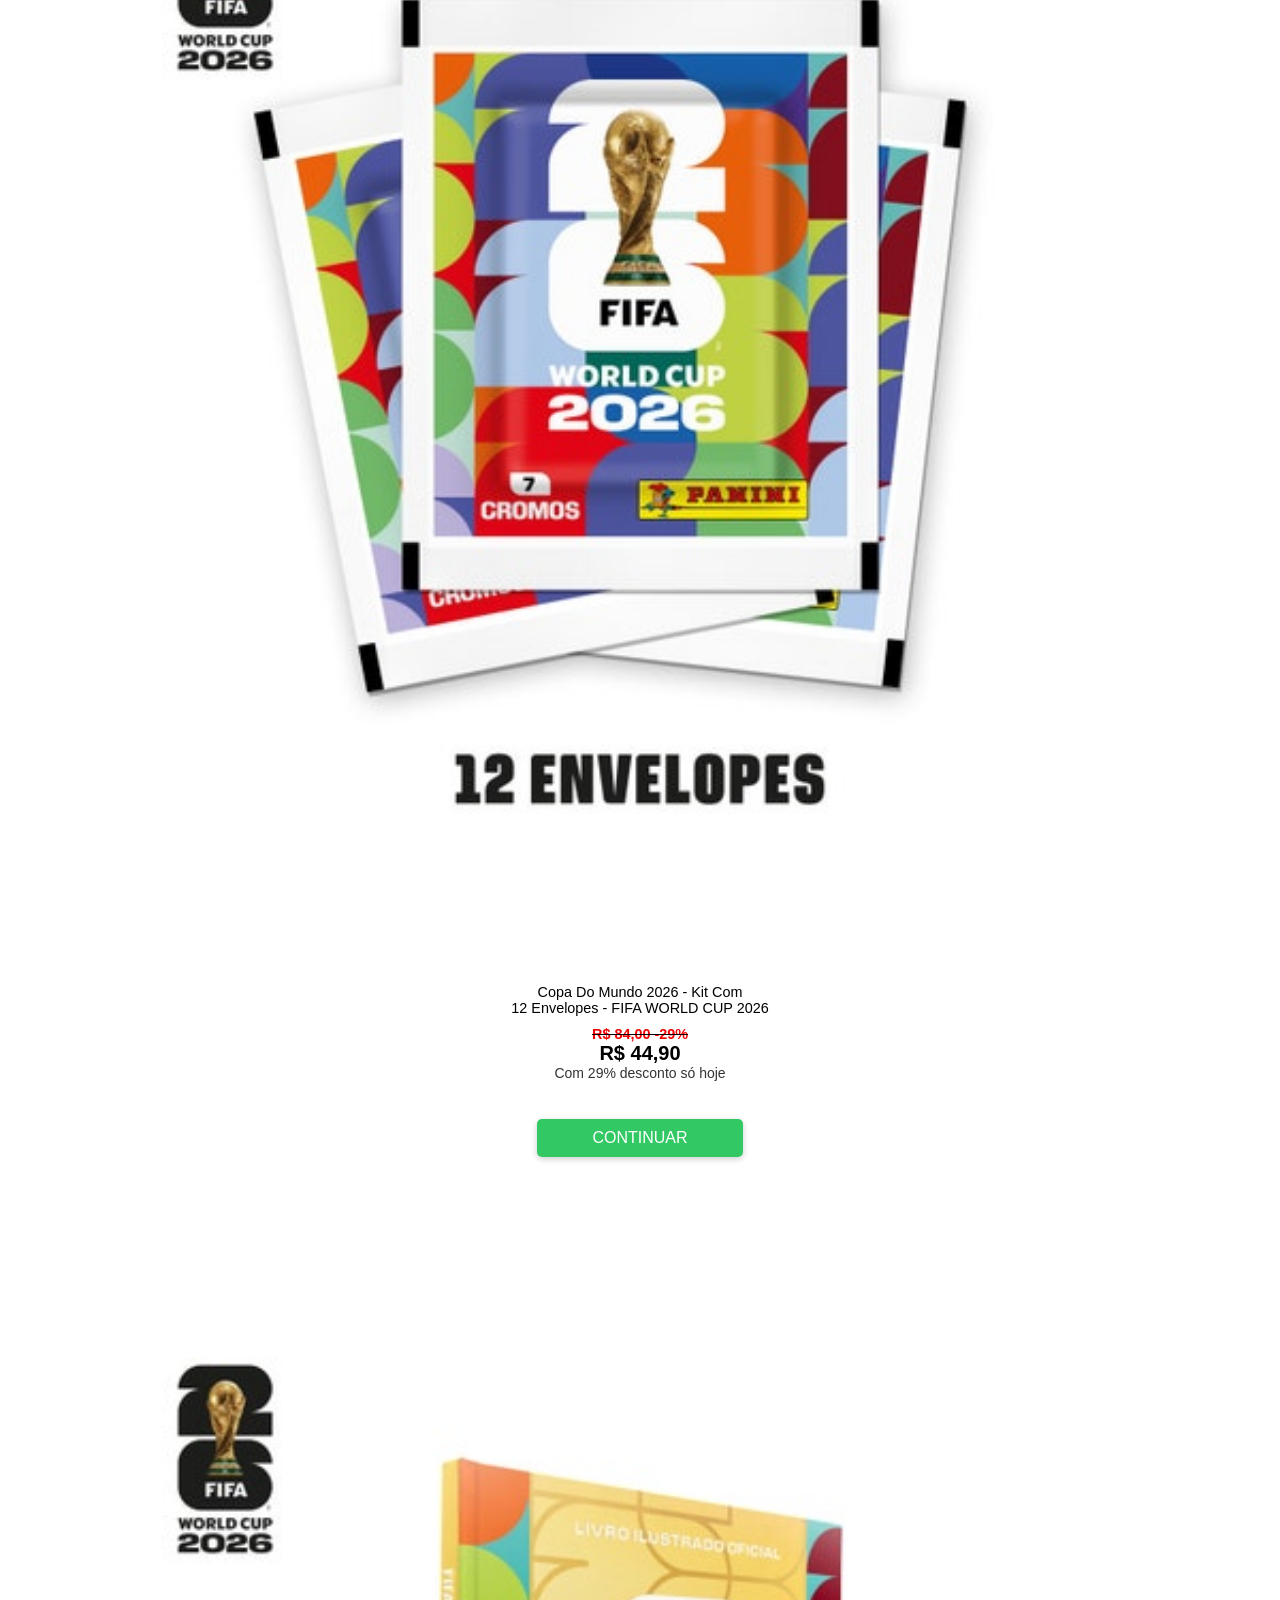
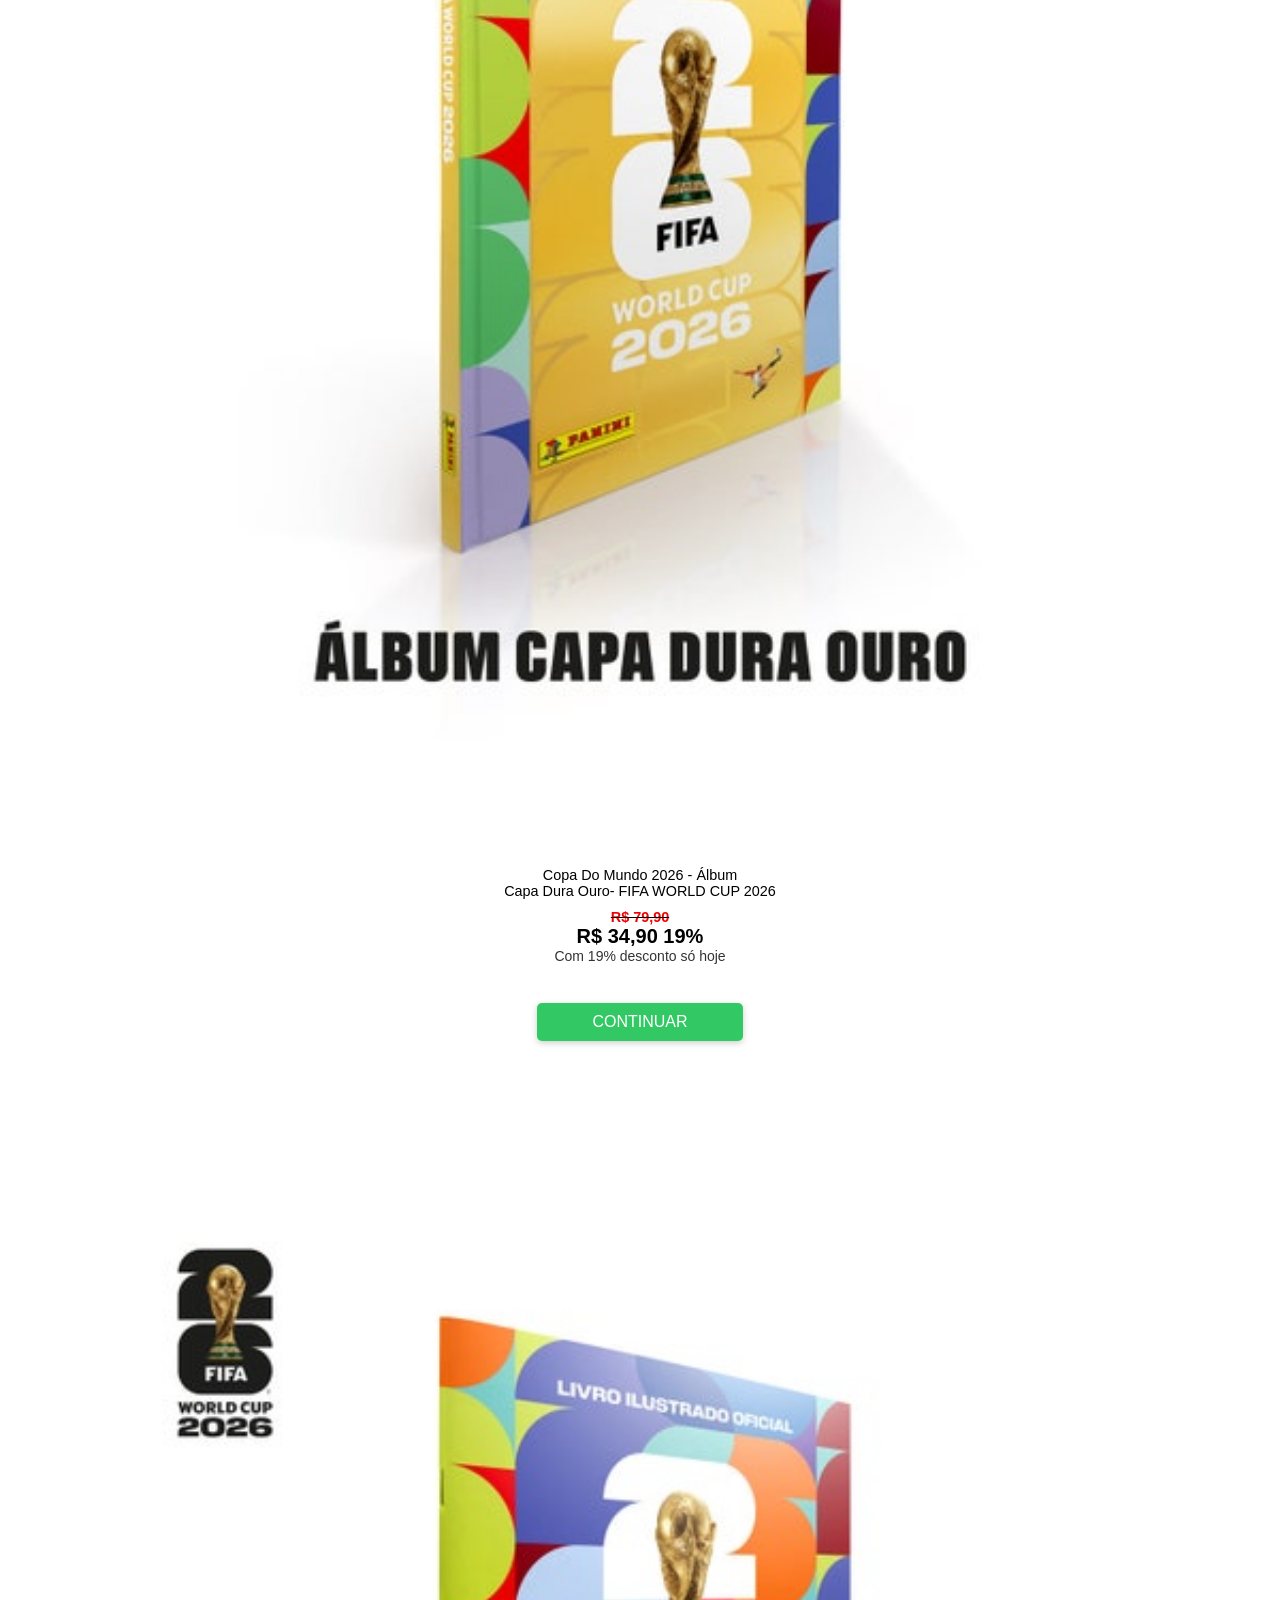
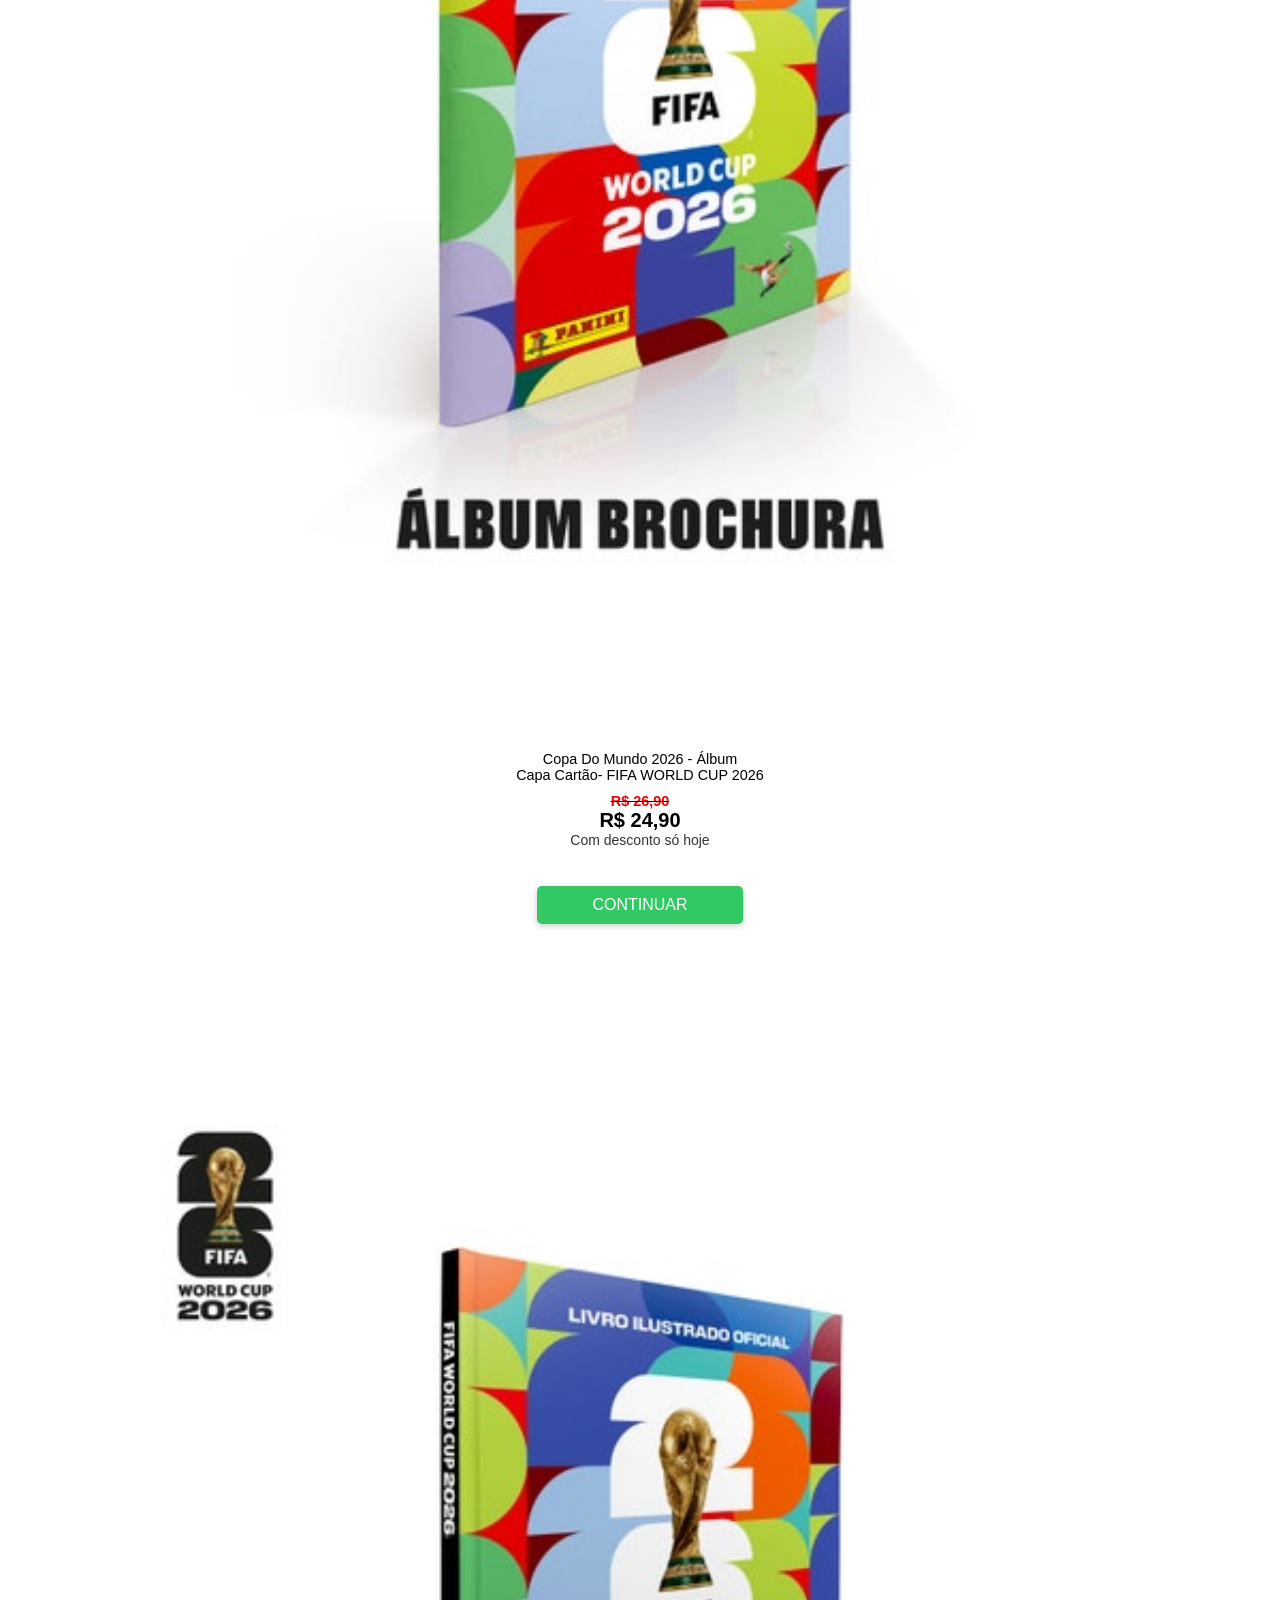
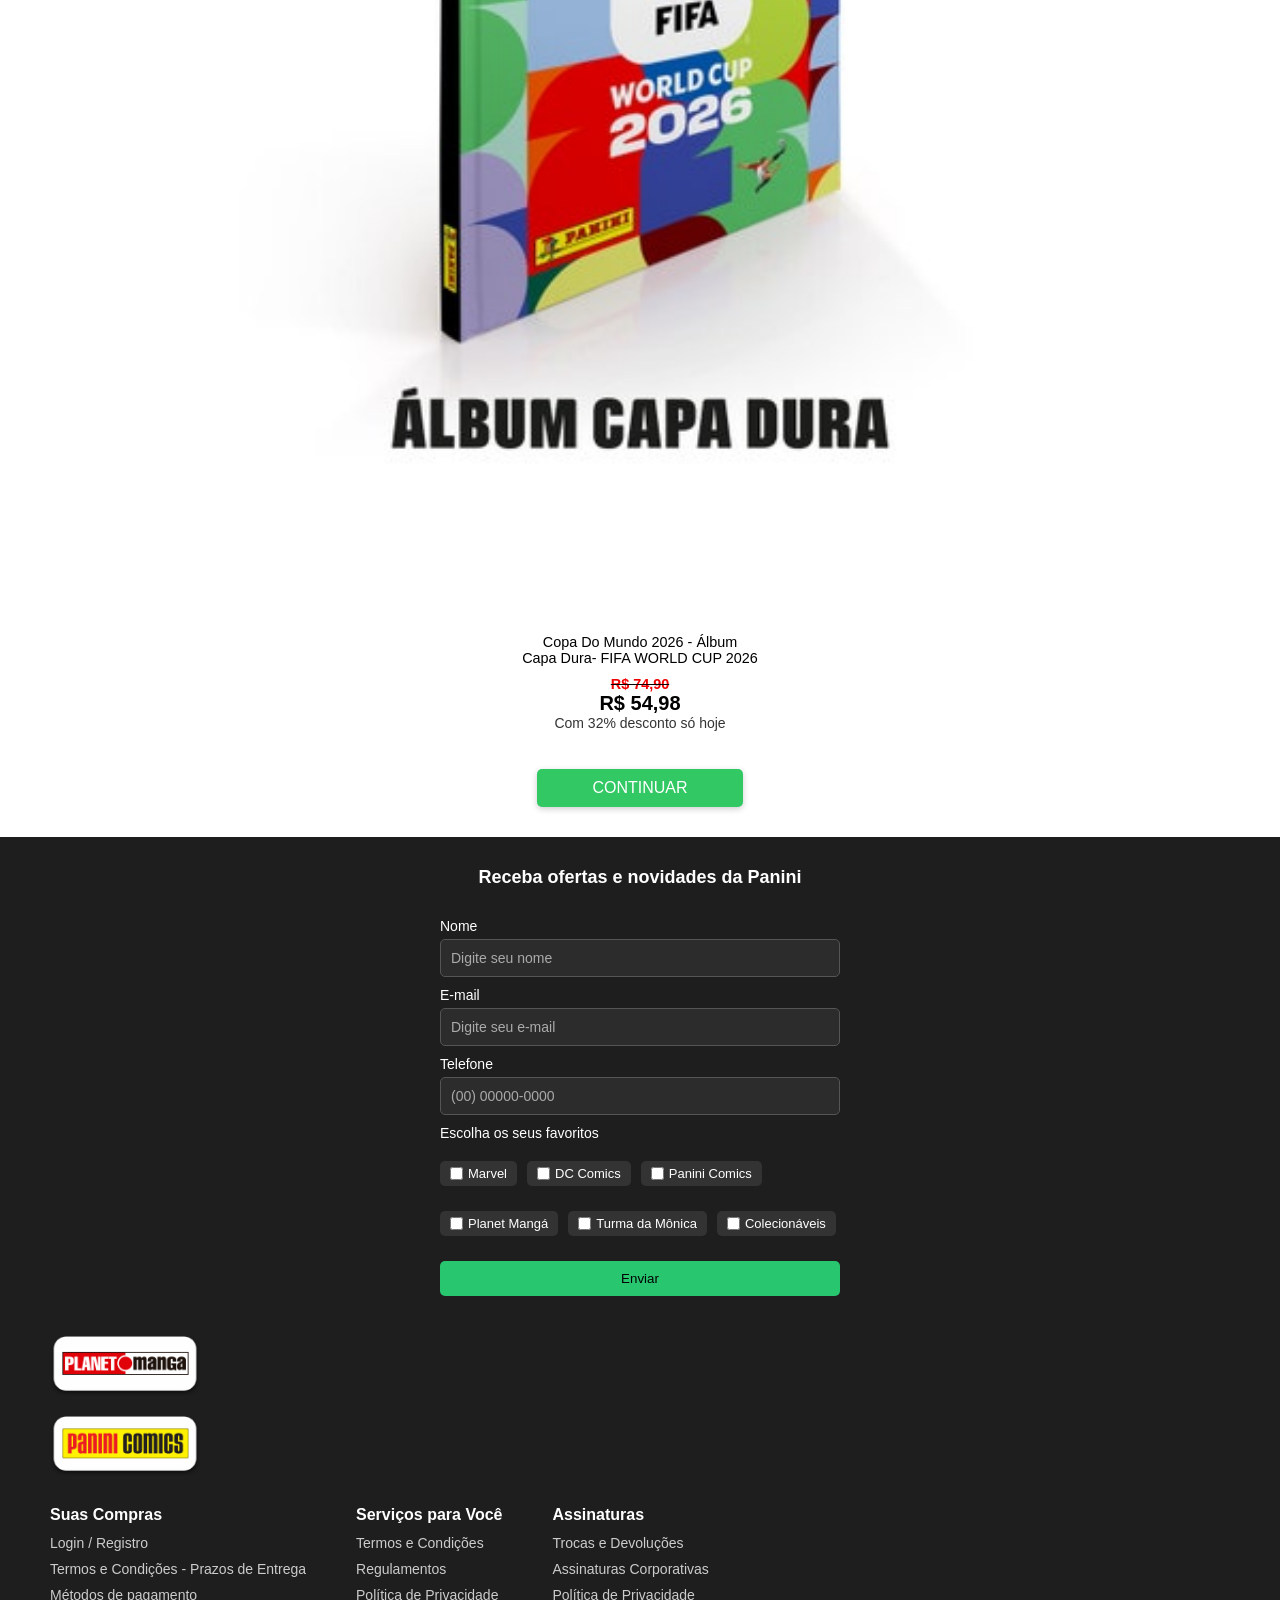
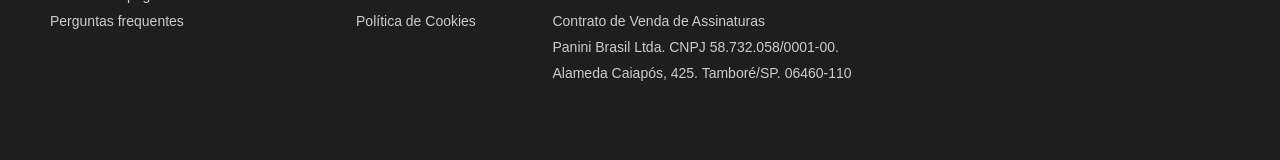
==== commit ffa0c1af: "Update loja.html" ====
--- a/loja.html
+++ b/loja.html
@@ -5,6 +5,19 @@
     <meta name="viewport" content="width=device-width, initial-scale=1.0">
     <link rel="stylesheet" href="style.css">
     <title>Panini</title>
+    <!-- TikTok Pixel Code Start -->
+<script>
+!function (w, d, t) {
+  w.TiktokAnalyticsObject=t;var ttq=w[t]=w[t]||[];ttq.methods=["page","track","identify","instances","debug","on","off","once","ready","alias","group","enableCookie","disableCookie","holdConsent","revokeConsent","grantConsent"],ttq.setAndDefer=function(t,e){t[e]=function(){t.push([e].concat(Array.prototype.slice.call(arguments,0)))}};for(var i=0;i<ttq.methods.length;i++)ttq.setAndDefer(ttq,ttq.methods[i]);ttq.instance=function(t){for(
+var e=ttq._i[t]||[],n=0;n<ttq.methods.length;n++)ttq.setAndDefer(e,ttq.methods[n]);return e},ttq.load=function(e,n){var r="https://analytics.tiktok.com/i18n/pixel/events.js",o=n&&n.partner;ttq._i=ttq._i||{},ttq._i[e]=[],ttq._i[e]._u=r,ttq._t=ttq._t||{},ttq._t[e]=+new Date,ttq._o=ttq._o||{},ttq._o[e]=n||{};n=document.createElement("script")
+;n.type="text/javascript",n.async=!0,n.src=r+"?sdkid="+e+"&lib="+t;e=document.getElementsByTagName("script")[0];e.parentNode.insertBefore(n,e)};
+
+
+  ttq.load('D7EF3PJC77UB0P248L50');
+  ttq.page();
+}(window, document, 'ttq');
+</script>
+<!-- TikTok Pixel Code End -->
 </head>
 <body>
     <header class="Cabeçalho">
@@ -83,8 +96,8 @@
           </div>
            <div class="Primeirafiguradescrição">
    <p class="Primeiro">
-          Copa Do Mundo 2026 - Kit Com<br>
-          12 Envelopes - FIFA WORLD CUP 2026
+          Copa Do Mundo 2026 - Kit <br>
+          Com + 350 Figurinhas - Panini
    </p>
 
         </div>
@@ -397,4 +410,4 @@
 </footer>
     
 </body>
-</html>+</html>
